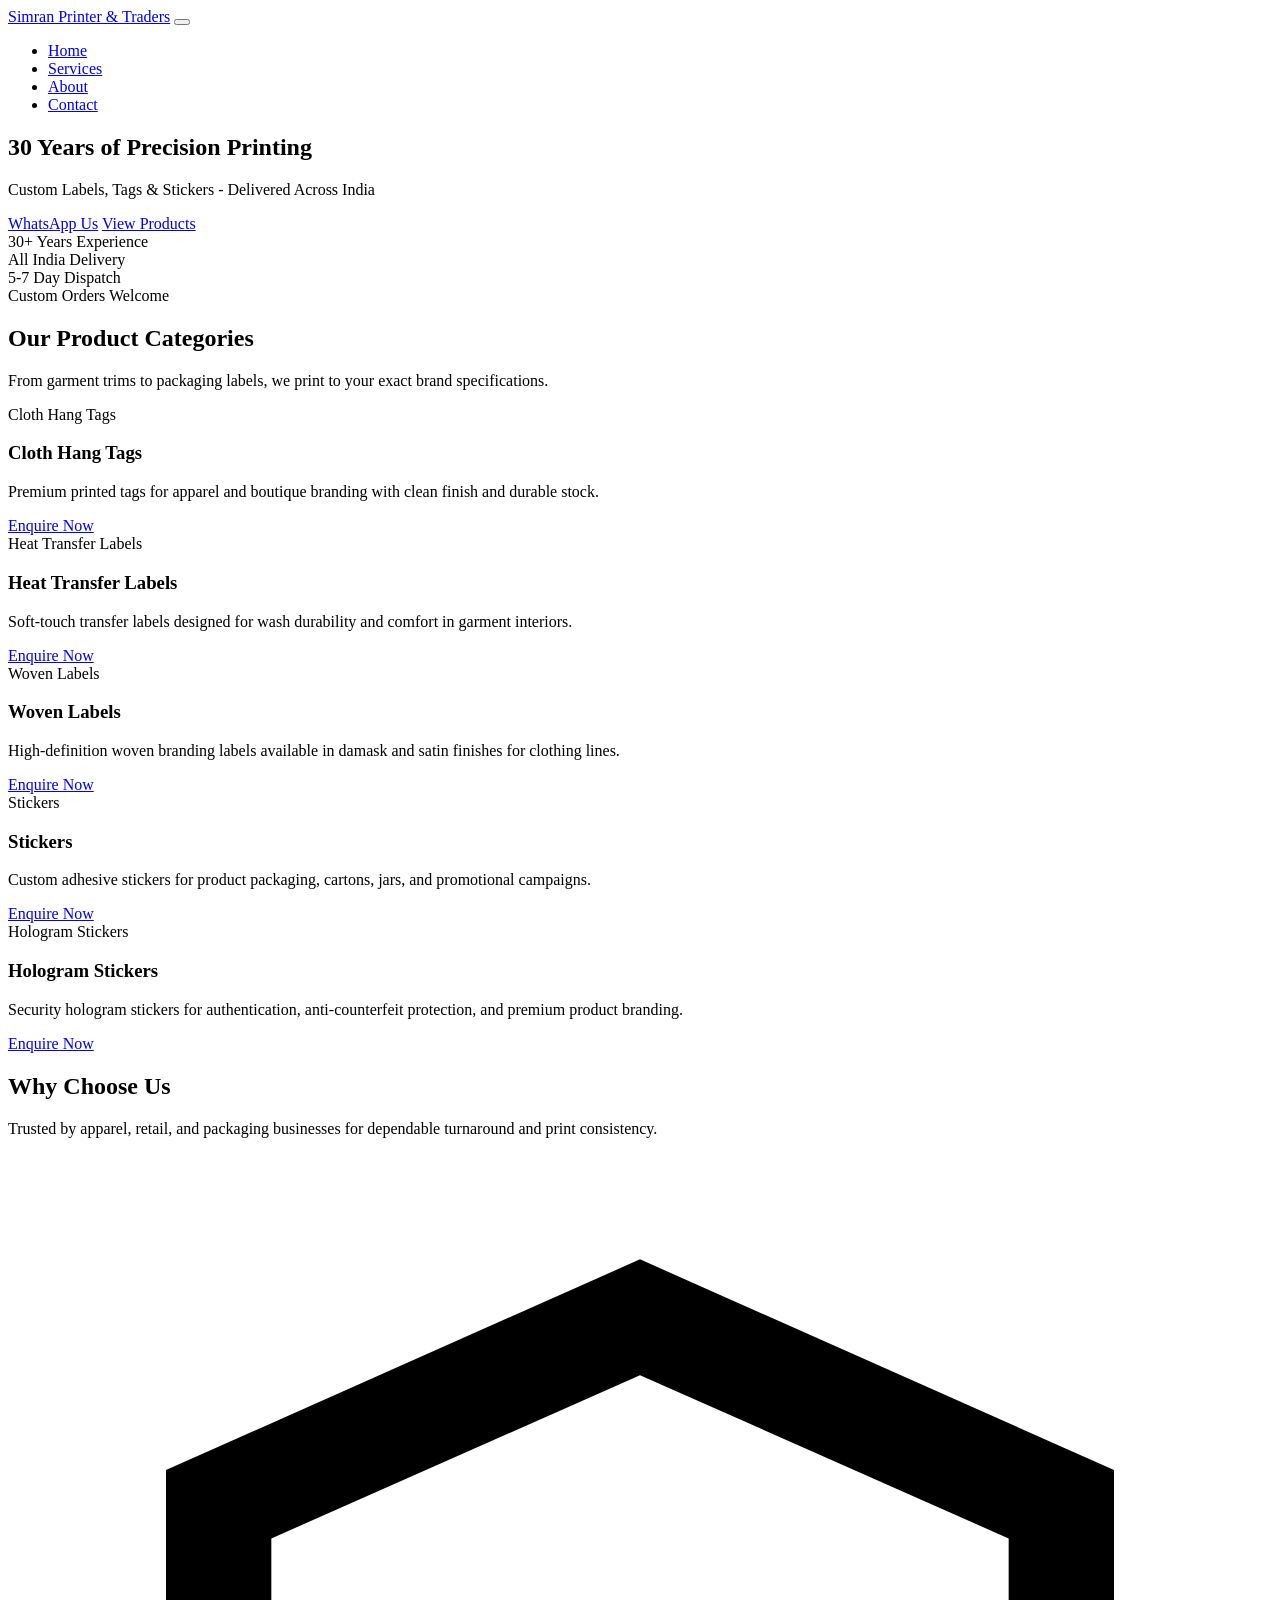
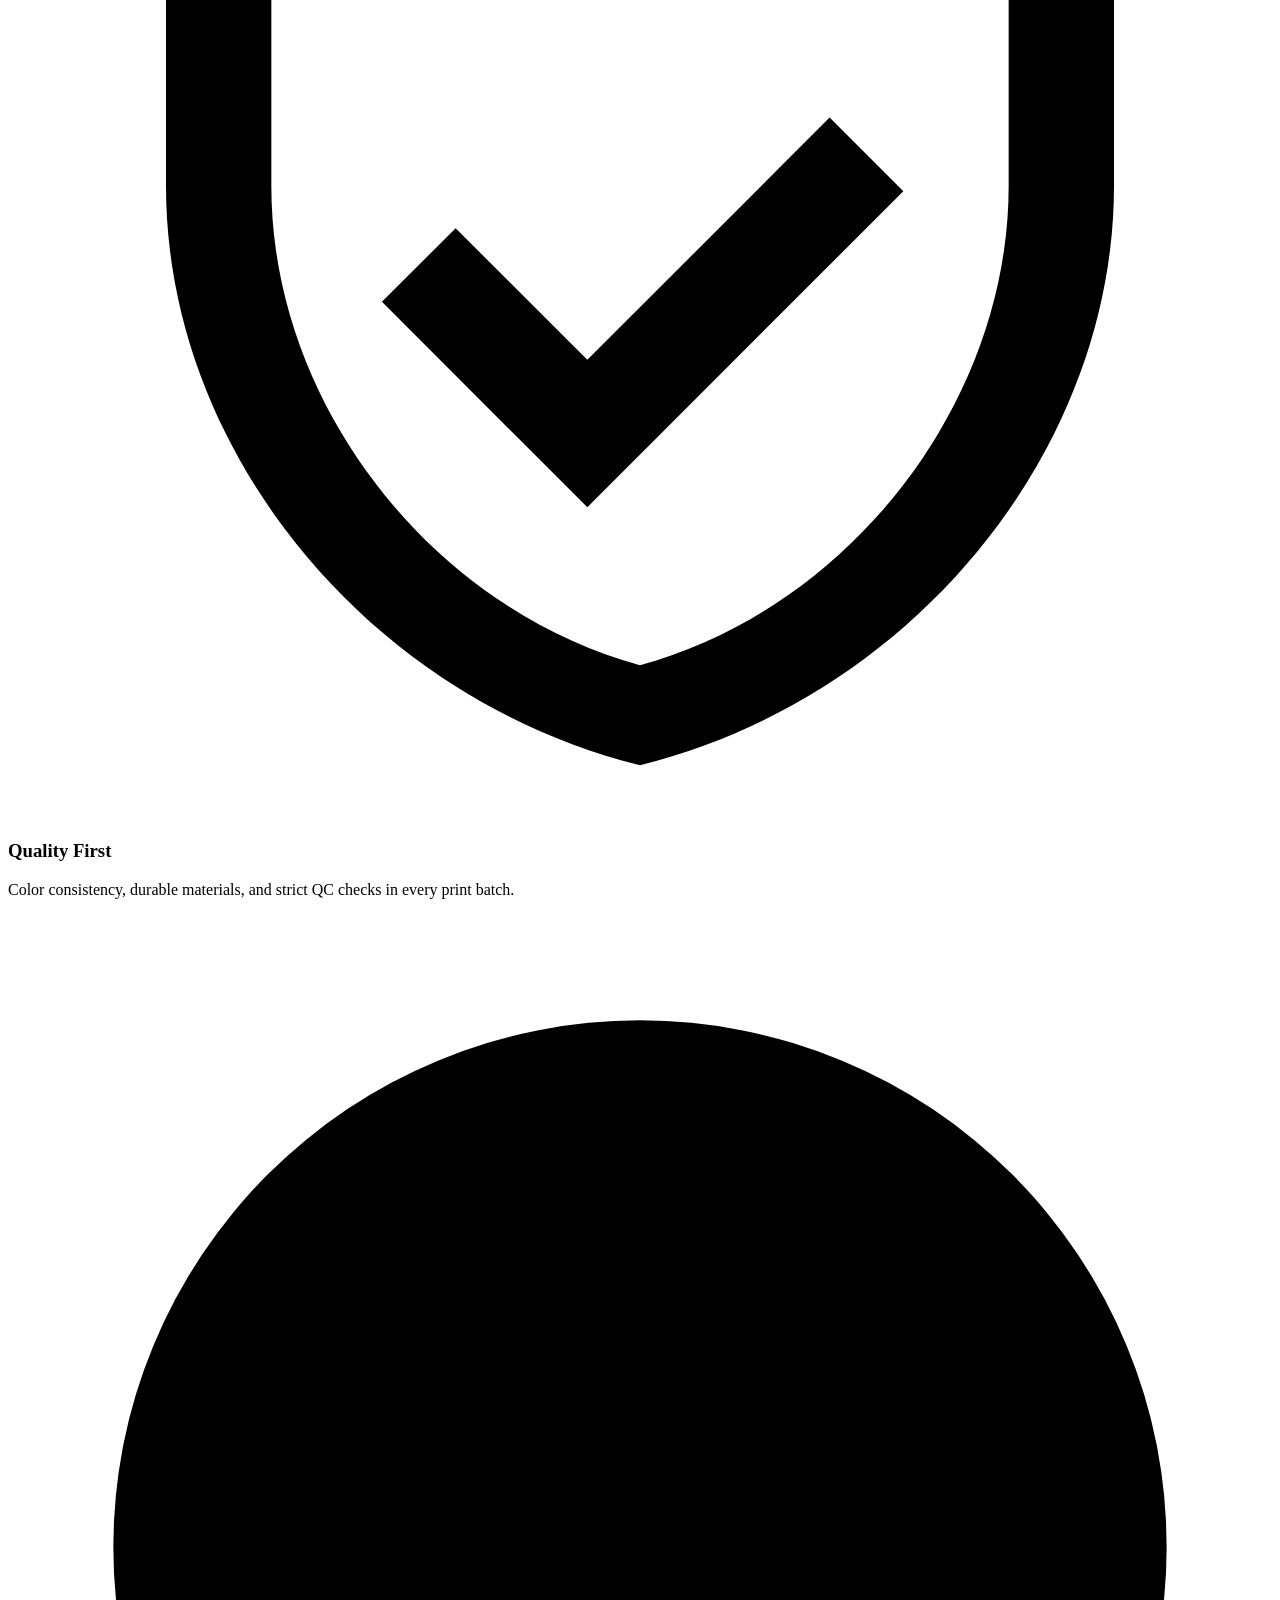
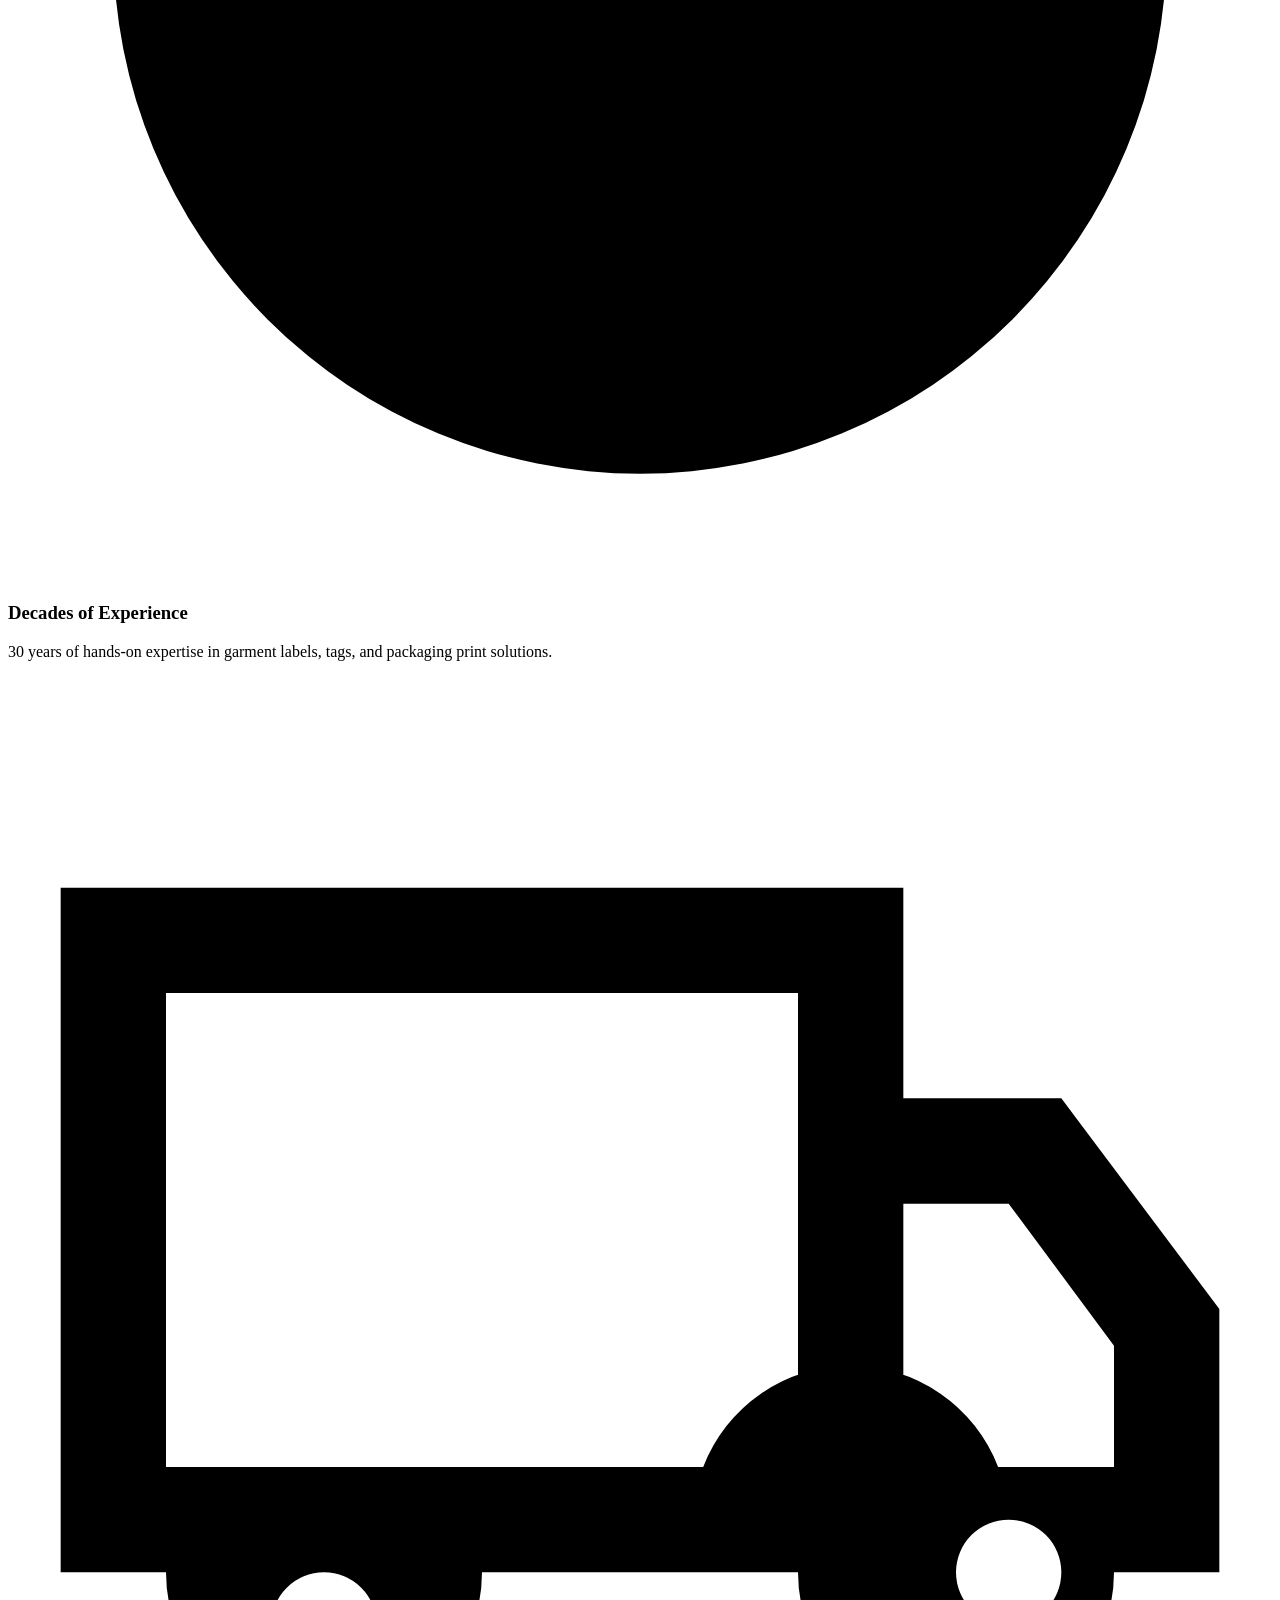
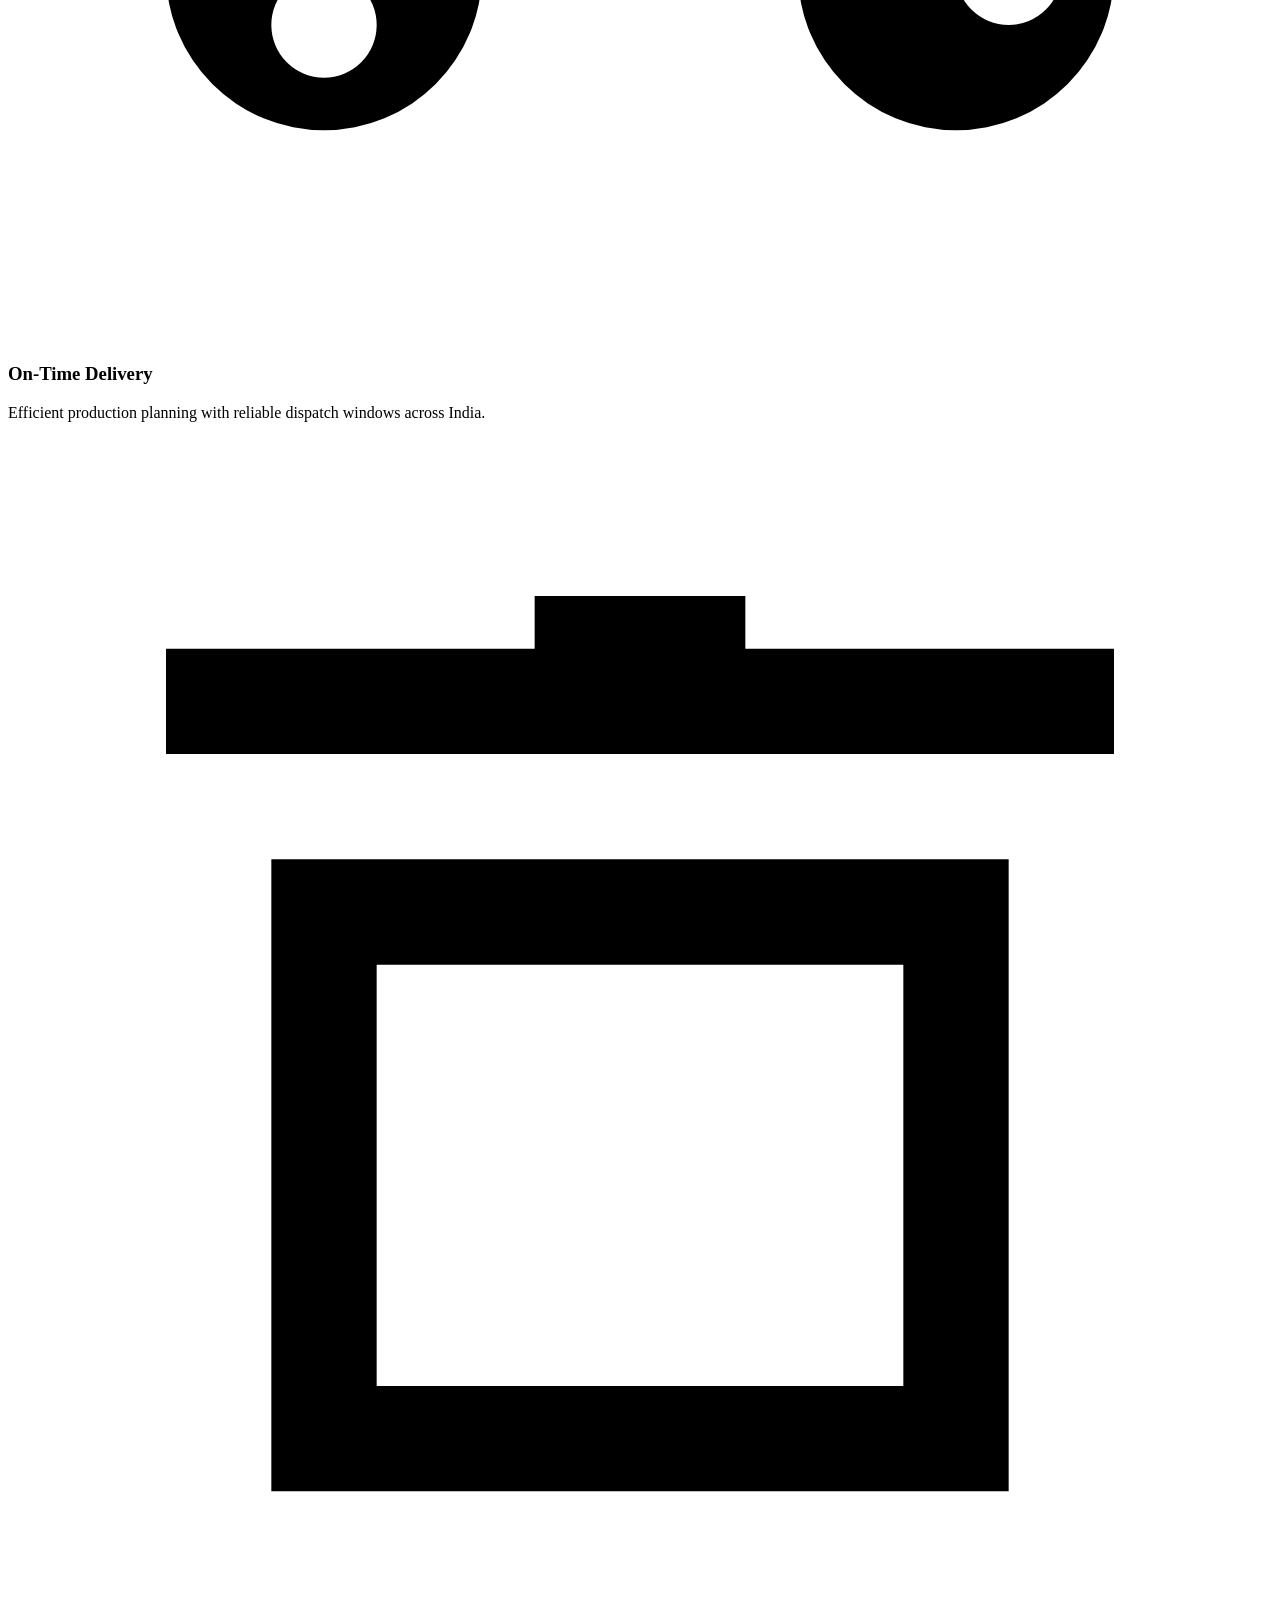
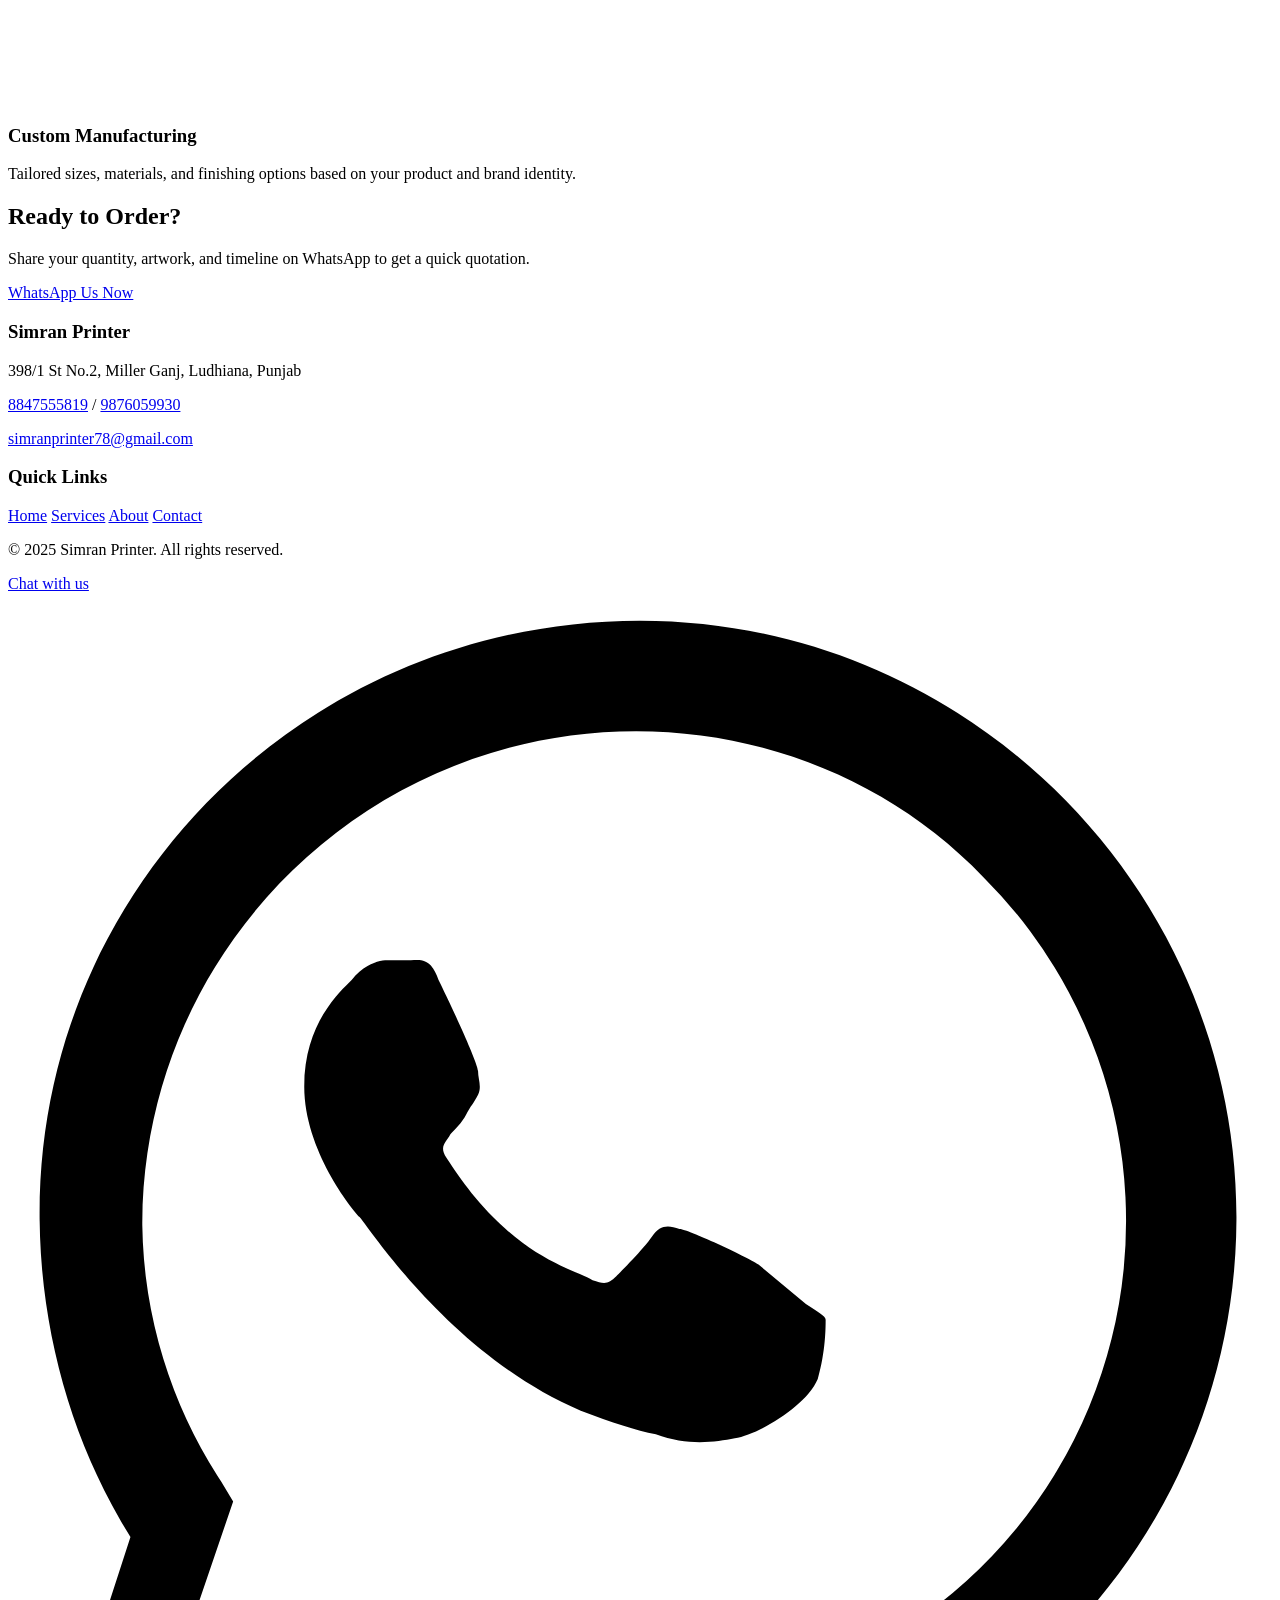
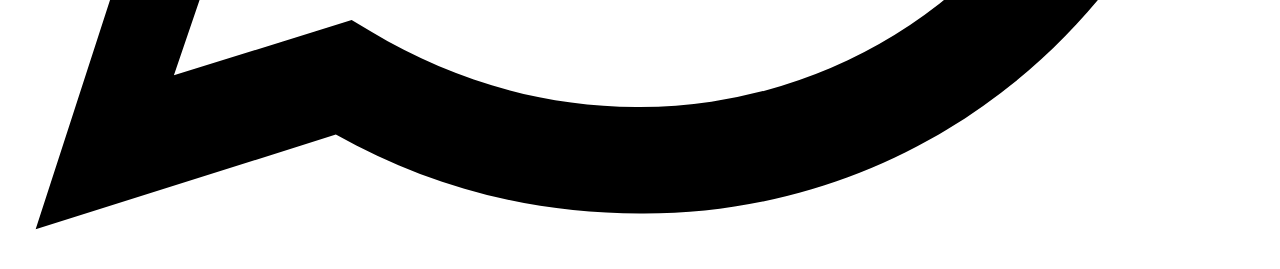
==== index.html @ 36986198 "Add files via upload" ====
﻿<!doctype html><html lang="en"><head><meta charset="UTF-8"><meta name="viewport" content="width=device-width,initial-scale=1"><title>Simran Printer | Labels, Tags & Stickers</title><meta name="description" content="Simran Printer is a 30-year-old Ludhiana-based label and tag printing company delivering custom labels, woven tags, stickers, and more across India."><meta name="robots" content="index, follow"><meta name="theme-color" content="#2563EB"><meta property="og:type" content="website"><meta property="og:title" content="Simran Printer | Labels, Tags & Stickers"><meta property="og:description" content="30 years of precision label and tag printing from Ludhiana, serving businesses across India."><meta property="og:url" content="https://simranprinter.in/"><meta property="og:image" content="https://simranprinter.in/images/og-image.jpg"><link rel="preconnect" href="https://fonts.googleapis.com"><link rel="preconnect" href="https://fonts.gstatic.com" crossorigin><link href="https://fonts.googleapis.com/css2?family=Inter:wght@400;500;600;700&display=swap" rel="stylesheet"><link rel="icon" type="image/svg+xml" href="data:image/svg+xml,%3Csvg xmlns='http://www.w3.org/2000/svg' viewBox='0 0 100 100'%3E%3Ctext y='.9em' font-size='90'%3E%F0%9F%96%A8%3C/text%3E%3C/svg%3E"><link rel="stylesheet" href="css/style.min.css"></head><body><header class="top-nav" aria-label="Main navigation"><div class="container nav-wrap"><a class="logo" href="index.html" aria-label="Simran Printer &amp; Traders home">Simran Printer &amp; Traders</a> <button type="button" class="menu-toggle" aria-label="Toggle menu" aria-expanded="false"><span></span> <span></span> <span></span></button><nav><ul class="nav-links" aria-label="Primary menu"><li><a class="item active" href="index.html"><span class="linktext" data-text="Main page">Home</span></a></li><li><a class="item" href="services.html"><span class="linktext" data-text="What we do">Services</span></a></li><li><a class="item" href="about.html"><span class="linktext" data-text="Our story">About</span></a></li><li><a class="item" href="contact.html"><span class="linktext" data-text="Get in touch">Contact</span></a></li></ul></nav></div></header><main><section class="hero"><div class="container"><h1>30 Years of Precision Printing</h1><p>Custom Labels, Tags &amp; Stickers - Delivered Across India</p><div class="hero-actions"><a class="btn btn-accent" href="https://wa.me/918847555819" target="_blank" rel="noopener noreferrer">WhatsApp Us</a> <a class="btn btn-outline" href="https://wa.me/918847555819" target="_blank" rel="noopener noreferrer">View Products</a></div></div></section><section class="section bg-light"><div class="container trust-bar" aria-label="Business highlights"><article class="trust-item">30+ Years Experience</article><article class="trust-item">All India Delivery</article><article class="trust-item">5-7 Day Dispatch</article><article class="trust-item">Custom Orders Welcome</article></div></section><section class="section bg-white" id="products"><div class="container"><div class="section-title"><h2>Our Product Categories</h2><p>From garment trims to packaging labels, we print to your exact brand specifications.</p></div><div class="grid product-grid"><article class="card"><div class="media-placeholder" role="img" aria-label="Cloth Hang Tags">Cloth Hang Tags</div><div class="card-body"><h3>Cloth Hang Tags</h3><p>Premium printed tags for apparel and boutique branding with clean finish and durable stock.</p><a class="btn btn-light" href="https://wa.me/918847555819" target="_blank" rel="noopener noreferrer">Enquire Now</a></div></article><article class="card"><div class="media-placeholder" role="img" aria-label="Heat Transfer Labels">Heat Transfer Labels</div><div class="card-body"><h3>Heat Transfer Labels</h3><p>Soft-touch transfer labels designed for wash durability and comfort in garment interiors.</p><a class="btn btn-light" href="https://wa.me/918847555819" target="_blank" rel="noopener noreferrer">Enquire Now</a></div></article><article class="card"><div class="media-placeholder" role="img" aria-label="Woven Labels">Woven Labels</div><div class="card-body"><h3>Woven Labels</h3><p>High-definition woven branding labels available in damask and satin finishes for clothing lines.</p><a class="btn btn-light" href="https://wa.me/918847555819" target="_blank" rel="noopener noreferrer">Enquire Now</a></div></article><article class="card"><div class="media-placeholder" role="img" aria-label="Stickers">Stickers</div><div class="card-body"><h3>Stickers</h3><p>Custom adhesive stickers for product packaging, cartons, jars, and promotional campaigns.</p><a class="btn btn-light" href="https://wa.me/918847555819" target="_blank" rel="noopener noreferrer">Enquire Now</a></div></article><article class="card"><div class="media-placeholder" role="img" aria-label="Hologram Stickers">Hologram Stickers</div><div class="card-body"><h3>Hologram Stickers</h3><p>Security hologram stickers for authentication, anti-counterfeit protection, and premium product branding.</p><a class="btn btn-light" href="https://wa.me/918847555819" target="_blank" rel="noopener noreferrer">Enquire Now</a></div></article></div></div></section><section class="section bg-light"><div class="container"><div class="section-title"><h2>Why Choose Us</h2><p>Trusted by apparel, retail, and packaging businesses for dependable turnaround and print consistency.</p></div><div class="grid why-grid"><article class="card"><div class="card-body"><div class="icon-box" aria-hidden="true"><svg viewBox="0 0 24 24"><path d="M12 2 3 6v6c0 5 3.8 9.7 9 11 5.2-1.3 9-6 9-11V6l-9-4Zm0 2.2 7 3.1v4.7c0 4.1-3 8-7 9.1-4-1.1-7-5-7-9.1V7.3l7-3.1Zm-1 11.1-2.5-2.5-1.4 1.4L11 18.1l6-6-1.4-1.4-4.6 4.6Z"/></svg></div><h3>Quality First</h3><p>Color consistency, durable materials, and strict QC checks in every print batch.</p></div></article><article class="card"><div class="card-body"><div class="icon-box" aria-hidden="true"><svg viewBox="0 0 24 24"><path d="M12 2a10 10 0 1 0 10 10A10 10 0 0 0 12 2Zm1 5h-2v6l5 3 1-1.7-4-2.3Z"/></svg></div><h3>Decades of Experience</h3><p>30 years of hands-on expertise in garment labels, tags, and packaging print solutions.</p></div></article><article class="card"><div class="card-body"><div class="icon-box" aria-hidden="true"><svg viewBox="0 0 24 24"><path d="M20 8h-3V4H1v13h2a3 3 0 0 0 6 0h6a3 3 0 0 0 6 0h2v-5l-3-4ZM7 18a1 1 0 1 1-2 0 1 1 0 0 1 2 0Zm8-3H3V6h12Zm4 3a1 1 0 1 1 0-2 1 1 0 0 1 0 2Zm2-3h-2.2a3 3 0 0 0-5.6 0H17v-5h2l2 2.7Z"/></svg></div><h3>On-Time Delivery</h3><p>Efficient production planning with reliable dispatch windows across India.</p></div></article><article class="card"><div class="card-body"><div class="icon-box" aria-hidden="true"><svg viewBox="0 0 24 24"><path d="M3 4h18v2H3V4Zm2 4h14v12H5V8Zm2 2v8h10v-8H7Zm3-7h4v2h-4V3Z"/></svg></div><h3>Custom Manufacturing</h3><p>Tailored sizes, materials, and finishing options based on your product and brand identity.</p></div></article></div></div></section><section class="section bg-white"><div class="container"><div class="cta-banner"><div><h2>Ready to Order?</h2><p>Share your quantity, artwork, and timeline on WhatsApp to get a quick quotation.</p></div><a class="btn btn-accent" href="https://wa.me/918847555819" target="_blank" rel="noopener noreferrer">WhatsApp Us Now</a></div></div></section></main><footer class="site-footer"><div class="container"><div class="footer-grid"><div><h3>Simran Printer</h3><p>398/1 St No.2, Miller Ganj, Ludhiana, Punjab</p><p><a href="tel:+918847555819">8847555819</a> / <a href="tel:+919876059930">9876059930</a></p><p><a href="mailto:simranprinter78@gmail.com">simranprinter78@gmail.com</a></p></div><div class="footer-links"><h3>Quick Links</h3><a href="index.html">Home</a> <a href="services.html">Services</a> <a href="about.html">About</a> <a href="contact.html">Contact</a></div></div><p class="footer-bottom">© 2025 Simran Printer. All rights reserved.</p></div></footer><a class="whatsapp-float" href="https://wa.me/918847555819" target="_blank" rel="noopener noreferrer" aria-label="Chat on WhatsApp"><span class="wa-tooltip" role="tooltip">Chat with us</span> <svg viewBox="0 0 32 32" aria-hidden="true"><path d="M19 17c-.3-.2-1.8-.9-2-.9-.3-.1-.5-.1-.7.2-.2.3-.8.9-.9 1-.2.2-.3.2-.6.1-.3-.2-1.2-.4-2.2-1.3-.8-.7-1.3-1.5-1.5-1.8-.2-.3 0-.4.1-.6.1-.1.3-.3.4-.5.1-.2.2-.3.3-.5.1-.2 0-.4 0-.6 0-.2-.7-1.7-1-2.3-.2-.6-.5-.5-.7-.5h-.6c-.2 0-.6.1-.9.5-.3.3-1.2 1.1-1.2 2.7s1.2 3.1 1.4 3.3c.2.2 2.3 3.5 5.6 4.9.8.3 1.4.5 1.9.6.8.3 1.5.2 2 .1.6-.1 1.8-.8 2.1-1.5.2-.7.2-1.3.2-1.5 0-.1-.2-.2-.5-.4Z"/><path d="M16 .7C7.6.7.8 7.4.8 15.7c0 2.9.8 5.8 2.3 8.2L.7 31.3l7.6-2.4c2.3 1.3 4.9 2 7.7 2h.1c8.3 0 15-6.8 15-15.1C31.1 7.5 24.3.7 16 .7Zm0 27.5h-.1c-2.4 0-4.7-.7-6.7-1.9l-.5-.3-4.5 1.4 1.5-4.4-.3-.5a12.1 12.1 0 0 1-2-6.5c0-6.9 5.6-12.5 12.5-12.5 3.3 0 6.5 1.3 8.8 3.7a12.3 12.3 0 0 1-8.7 21Z"/></svg></a><script src="js/main.min.js" defer></script></body></html>
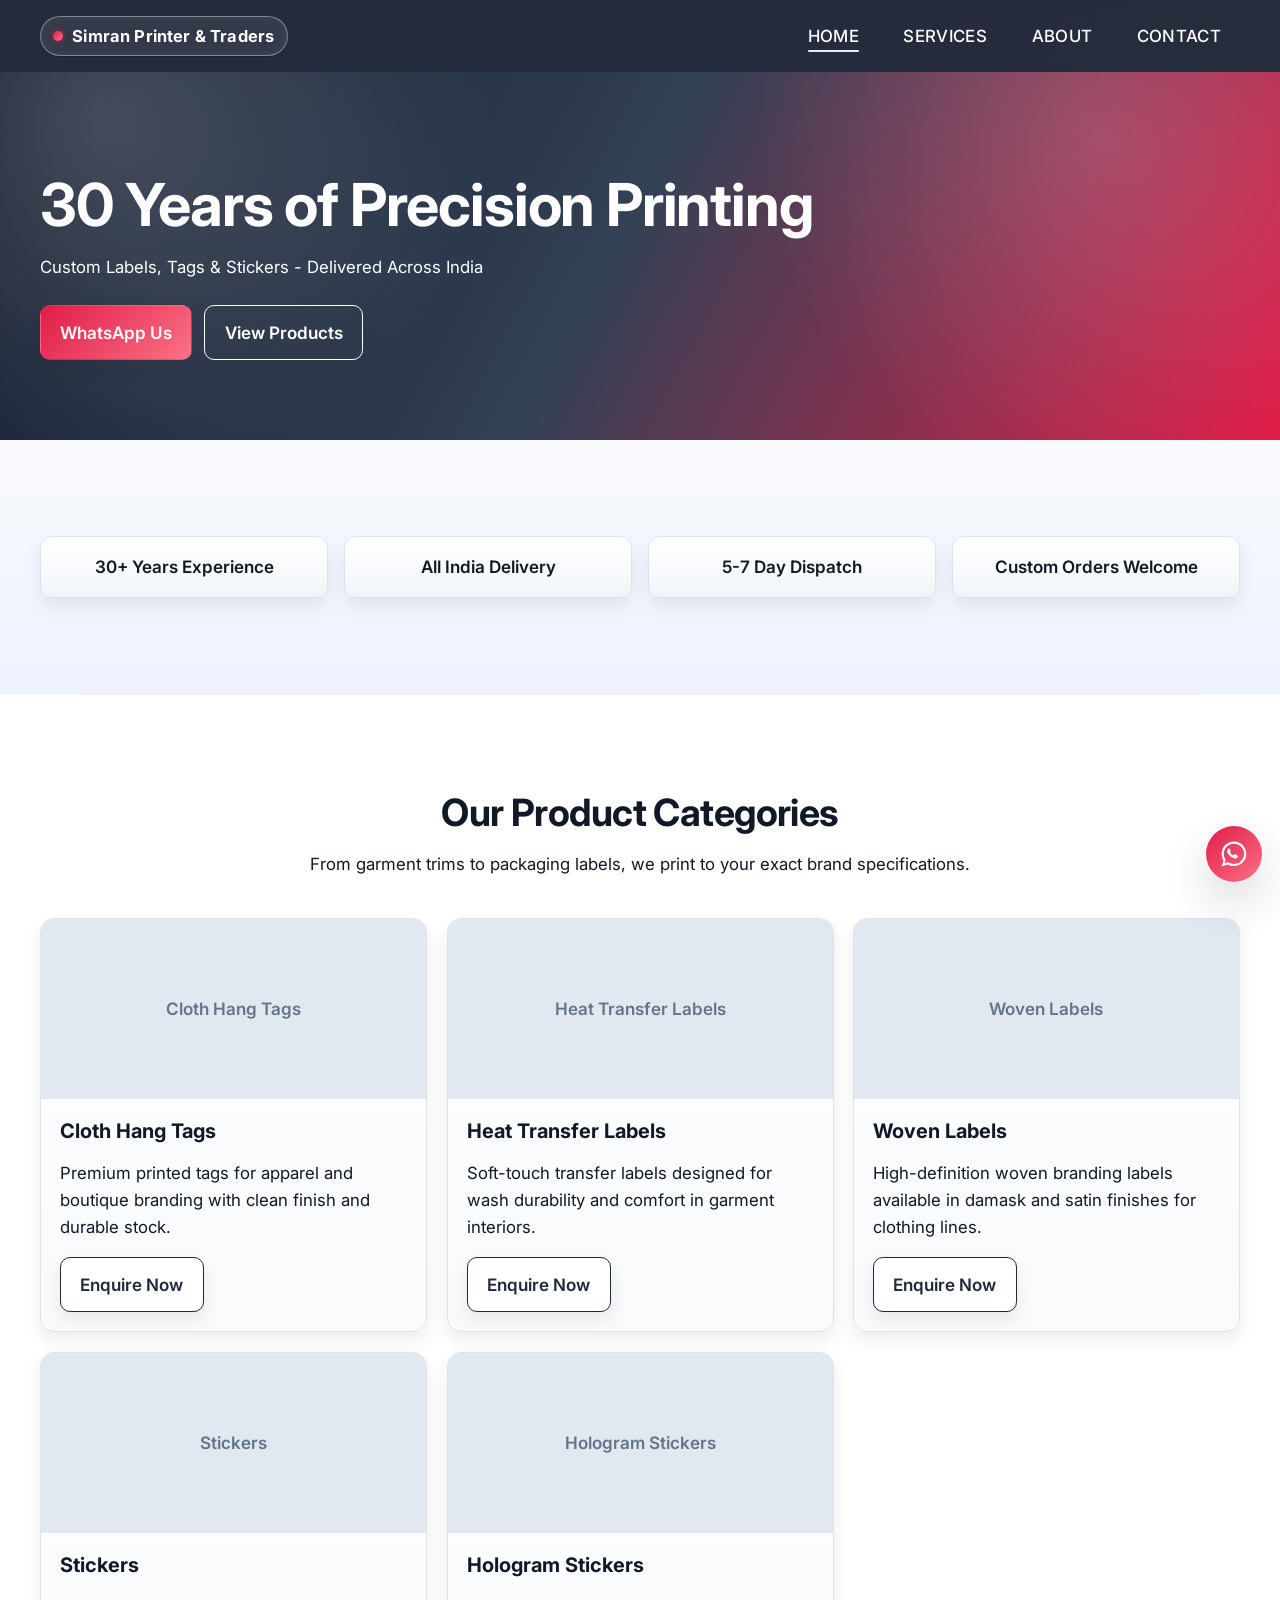
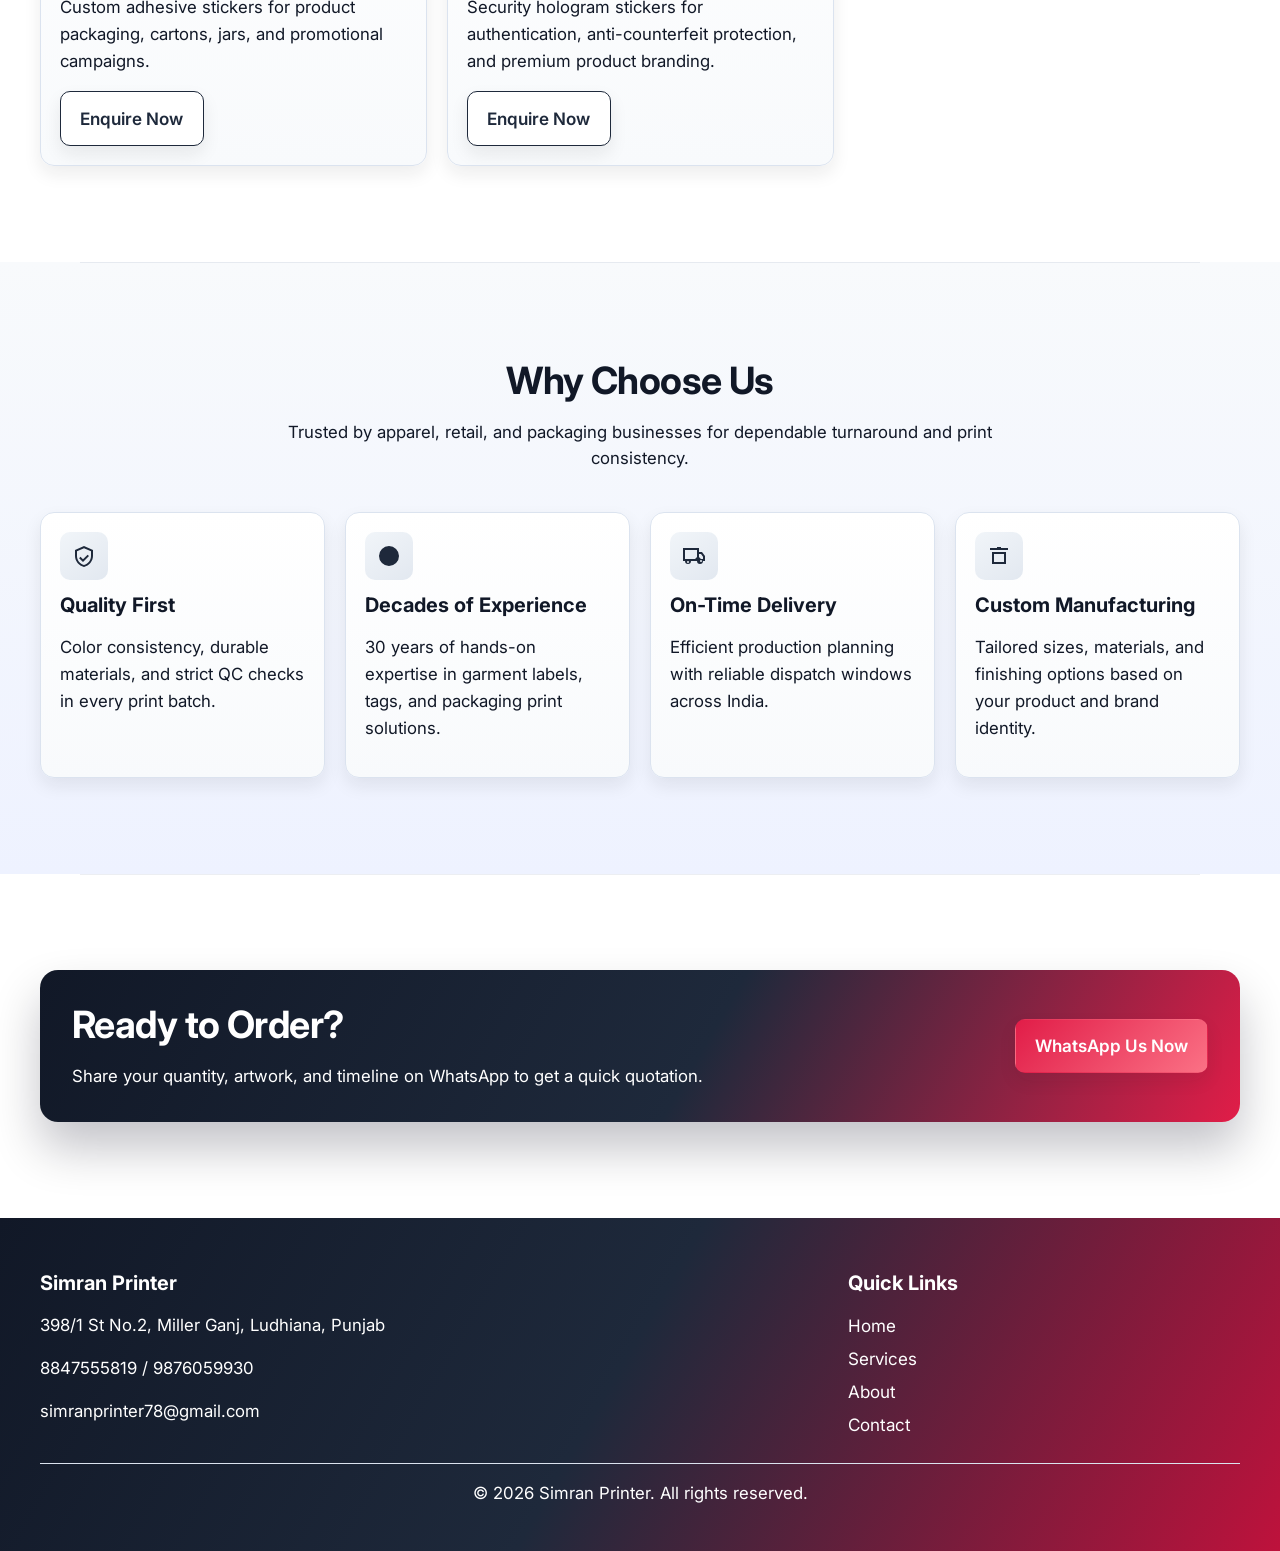
==== commit ba19780e: "Update index.html" ====
--- a/index.html
+++ b/index.html
@@ -1,3 +1,3 @@
-﻿<!doctype html><html lang="en"><head><meta charset="UTF-8"><meta name="viewport" content="width=device-width,initial-scale=1"><title>Simran Printer | Labels, Tags & Stickers</title><meta name="description" content="Simran Printer is a 30-year-old Ludhiana-based label and tag printing company delivering custom labels, woven tags, stickers, and more across India."><meta name="robots" content="index, follow"><meta name="theme-color" content="#2563EB"><meta property="og:type" content="website"><meta property="og:title" content="Simran Printer | Labels, Tags & Stickers"><meta property="og:description" content="30 years of precision label and tag printing from Ludhiana, serving businesses across India."><meta property="og:url" content="https://simranprinter.in/"><meta property="og:image" content="https://simranprinter.in/images/og-image.jpg"><link rel="preconnect" href="https://fonts.googleapis.com"><link rel="preconnect" href="https://fonts.gstatic.com" crossorigin><link href="https://fonts.googleapis.com/css2?family=Inter:wght@400;500;600;700&display=swap" rel="stylesheet"><link rel="icon" type="image/svg+xml" href="data:image/svg+xml,%3Csvg xmlns='http://www.w3.org/2000/svg' viewBox='0 0 100 100'%3E%3Ctext y='.9em' font-size='90'%3E%F0%9F%96%A8%3C/text%3E%3C/svg%3E"><link rel="stylesheet" href="css/style.min.css"></head><body><header class="top-nav" aria-label="Main navigation"><div class="container nav-wrap"><a class="logo" href="index.html" aria-label="Simran Printer &amp; Traders home">Simran Printer &amp; Traders</a> <button type="button" class="menu-toggle" aria-label="Toggle menu" aria-expanded="false"><span></span> <span></span> <span></span></button><nav><ul class="nav-links" aria-label="Primary menu"><li><a class="item active" href="index.html"><span class="linktext" data-text="Main page">Home</span></a></li><li><a class="item" href="services.html"><span class="linktext" data-text="What we do">Services</span></a></li><li><a class="item" href="about.html"><span class="linktext" data-text="Our story">About</span></a></li><li><a class="item" href="contact.html"><span class="linktext" data-text="Get in touch">Contact</span></a></li></ul></nav></div></header><main><section class="hero"><div class="container"><h1>30 Years of Precision Printing</h1><p>Custom Labels, Tags &amp; Stickers - Delivered Across India</p><div class="hero-actions"><a class="btn btn-accent" href="https://wa.me/918847555819" target="_blank" rel="noopener noreferrer">WhatsApp Us</a> <a class="btn btn-outline" href="https://wa.me/918847555819" target="_blank" rel="noopener noreferrer">View Products</a></div></div></section><section class="section bg-light"><div class="container trust-bar" aria-label="Business highlights"><article class="trust-item">30+ Years Experience</article><article class="trust-item">All India Delivery</article><article class="trust-item">5-7 Day Dispatch</article><article class="trust-item">Custom Orders Welcome</article></div></section><section class="section bg-white" id="products"><div class="container"><div class="section-title"><h2>Our Product Categories</h2><p>From garment trims to packaging labels, we print to your exact brand specifications.</p></div><div class="grid product-grid"><article class="card"><div class="media-placeholder" role="img" aria-label="Cloth Hang Tags">Cloth Hang Tags</div><div class="card-body"><h3>Cloth Hang Tags</h3><p>Premium printed tags for apparel and boutique branding with clean finish and durable stock.</p><a class="btn btn-light" href="https://wa.me/918847555819" target="_blank" rel="noopener noreferrer">Enquire Now</a></div></article><article class="card"><div class="media-placeholder" role="img" aria-label="Heat Transfer Labels">Heat Transfer Labels</div><div class="card-body"><h3>Heat Transfer Labels</h3><p>Soft-touch transfer labels designed for wash durability and comfort in garment interiors.</p><a class="btn btn-light" href="https://wa.me/918847555819" target="_blank" rel="noopener noreferrer">Enquire Now</a></div></article><article class="card"><div class="media-placeholder" role="img" aria-label="Woven Labels">Woven Labels</div><div class="card-body"><h3>Woven Labels</h3><p>High-definition woven branding labels available in damask and satin finishes for clothing lines.</p><a class="btn btn-light" href="https://wa.me/918847555819" target="_blank" rel="noopener noreferrer">Enquire Now</a></div></article><article class="card"><div class="media-placeholder" role="img" aria-label="Stickers">Stickers</div><div class="card-body"><h3>Stickers</h3><p>Custom adhesive stickers for product packaging, cartons, jars, and promotional campaigns.</p><a class="btn btn-light" href="https://wa.me/918847555819" target="_blank" rel="noopener noreferrer">Enquire Now</a></div></article><article class="card"><div class="media-placeholder" role="img" aria-label="Hologram Stickers">Hologram Stickers</div><div class="card-body"><h3>Hologram Stickers</h3><p>Security hologram stickers for authentication, anti-counterfeit protection, and premium product branding.</p><a class="btn btn-light" href="https://wa.me/918847555819" target="_blank" rel="noopener noreferrer">Enquire Now</a></div></article></div></div></section><section class="section bg-light"><div class="container"><div class="section-title"><h2>Why Choose Us</h2><p>Trusted by apparel, retail, and packaging businesses for dependable turnaround and print consistency.</p></div><div class="grid why-grid"><article class="card"><div class="card-body"><div class="icon-box" aria-hidden="true"><svg viewBox="0 0 24 24"><path d="M12 2 3 6v6c0 5 3.8 9.7 9 11 5.2-1.3 9-6 9-11V6l-9-4Zm0 2.2 7 3.1v4.7c0 4.1-3 8-7 9.1-4-1.1-7-5-7-9.1V7.3l7-3.1Zm-1 11.1-2.5-2.5-1.4 1.4L11 18.1l6-6-1.4-1.4-4.6 4.6Z"/></svg></div><h3>Quality First</h3><p>Color consistency, durable materials, and strict QC checks in every print batch.</p></div></article><article class="card"><div class="card-body"><div class="icon-box" aria-hidden="true"><svg viewBox="0 0 24 24"><path d="M12 2a10 10 0 1 0 10 10A10 10 0 0 0 12 2Zm1 5h-2v6l5 3 1-1.7-4-2.3Z"/></svg></div><h3>Decades of Experience</h3><p>30 years of hands-on expertise in garment labels, tags, and packaging print solutions.</p></div></article><article class="card"><div class="card-body"><div class="icon-box" aria-hidden="true"><svg viewBox="0 0 24 24"><path d="M20 8h-3V4H1v13h2a3 3 0 0 0 6 0h6a3 3 0 0 0 6 0h2v-5l-3-4ZM7 18a1 1 0 1 1-2 0 1 1 0 0 1 2 0Zm8-3H3V6h12Zm4 3a1 1 0 1 1 0-2 1 1 0 0 1 0 2Zm2-3h-2.2a3 3 0 0 0-5.6 0H17v-5h2l2 2.7Z"/></svg></div><h3>On-Time Delivery</h3><p>Efficient production planning with reliable dispatch windows across India.</p></div></article><article class="card"><div class="card-body"><div class="icon-box" aria-hidden="true"><svg viewBox="0 0 24 24"><path d="M3 4h18v2H3V4Zm2 4h14v12H5V8Zm2 2v8h10v-8H7Zm3-7h4v2h-4V3Z"/></svg></div><h3>Custom Manufacturing</h3><p>Tailored sizes, materials, and finishing options based on your product and brand identity.</p></div></article></div></div></section><section class="section bg-white"><div class="container"><div class="cta-banner"><div><h2>Ready to Order?</h2><p>Share your quantity, artwork, and timeline on WhatsApp to get a quick quotation.</p></div><a class="btn btn-accent" href="https://wa.me/918847555819" target="_blank" rel="noopener noreferrer">WhatsApp Us Now</a></div></div></section></main><footer class="site-footer"><div class="container"><div class="footer-grid"><div><h3>Simran Printer</h3><p>398/1 St No.2, Miller Ganj, Ludhiana, Punjab</p><p><a href="tel:+918847555819">8847555819</a> / <a href="tel:+919876059930">9876059930</a></p><p><a href="mailto:simranprinter78@gmail.com">simranprinter78@gmail.com</a></p></div><div class="footer-links"><h3>Quick Links</h3><a href="index.html">Home</a> <a href="services.html">Services</a> <a href="about.html">About</a> <a href="contact.html">Contact</a></div></div><p class="footer-bottom">© 2025 Simran Printer. All rights reserved.</p></div></footer><a class="whatsapp-float" href="https://wa.me/918847555819" target="_blank" rel="noopener noreferrer" aria-label="Chat on WhatsApp"><span class="wa-tooltip" role="tooltip">Chat with us</span> <svg viewBox="0 0 32 32" aria-hidden="true"><path d="M19 17c-.3-.2-1.8-.9-2-.9-.3-.1-.5-.1-.7.2-.2.3-.8.9-.9 1-.2.2-.3.2-.6.1-.3-.2-1.2-.4-2.2-1.3-.8-.7-1.3-1.5-1.5-1.8-.2-.3 0-.4.1-.6.1-.1.3-.3.4-.5.1-.2.2-.3.3-.5.1-.2 0-.4 0-.6 0-.2-.7-1.7-1-2.3-.2-.6-.5-.5-.7-.5h-.6c-.2 0-.6.1-.9.5-.3.3-1.2 1.1-1.2 2.7s1.2 3.1 1.4 3.3c.2.2 2.3 3.5 5.6 4.9.8.3 1.4.5 1.9.6.8.3 1.5.2 2 .1.6-.1 1.8-.8 2.1-1.5.2-.7.2-1.3.2-1.5 0-.1-.2-.2-.5-.4Z"/><path d="M16 .7C7.6.7.8 7.4.8 15.7c0 2.9.8 5.8 2.3 8.2L.7 31.3l7.6-2.4c2.3 1.3 4.9 2 7.7 2h.1c8.3 0 15-6.8 15-15.1C31.1 7.5 24.3.7 16 .7Zm0 27.5h-.1c-2.4 0-4.7-.7-6.7-1.9l-.5-.3-4.5 1.4 1.5-4.4-.3-.5a12.1 12.1 0 0 1-2-6.5c0-6.9 5.6-12.5 12.5-12.5 3.3 0 6.5 1.3 8.8 3.7a12.3 12.3 0 0 1-8.7 21Z"/></svg></a><script src="js/main.min.js" defer></script></body></html>
+﻿<!doctype html><html lang="en"><head><meta charset="UTF-8"><meta name="viewport" content="width=device-width,initial-scale=1"><title>Simran Printer | Labels, Tags & Stickers</title><meta name="description" content="Simran Printer is a 30-year-old Ludhiana-based label and tag printing company delivering custom labels, woven tags, stickers, and more across India."><meta name="robots" content="index, follow"><meta name="theme-color" content="#2563EB"><meta property="og:type" content="website"><meta property="og:title" content="Simran Printer | Labels, Tags & Stickers"><meta property="og:description" content="30 years of precision label and tag printing from Ludhiana, serving businesses across India."><meta property="og:url" content="https://simranprinter.in/"><meta property="og:image" content="https://simranprinter.in/images/og-image.jpg"><link rel="preconnect" href="https://fonts.googleapis.com"><link rel="preconnect" href="https://fonts.gstatic.com" crossorigin><link href="https://fonts.googleapis.com/css2?family=Inter:wght@400;500;600;700&display=swap" rel="stylesheet"><link rel="icon" type="image/svg+xml" href="data:image/svg+xml,%3Csvg xmlns='http://www.w3.org/2000/svg' viewBox='0 0 100 100'%3E%3Ctext y='.9em' font-size='90'%3E%F0%9F%96%A8%3C/text%3E%3C/svg%3E"><link rel="stylesheet" href="css/style.min.css"></head><body><header class="top-nav" aria-label="Main navigation"><div class="container nav-wrap"><a class="logo" href="index.html" aria-label="Simran Printer &amp; Traders home">Simran Printer &amp; Traders</a> <button type="button" class="menu-toggle" aria-label="Toggle menu" aria-expanded="false"><span></span> <span></span> <span></span></button><nav><ul class="nav-links" aria-label="Primary menu"><li><a class="item active" href="index.html"><span class="linktext" data-text="Main page">Home</span></a></li><li><a class="item" href="services.html"><span class="linktext" data-text="What we do">Services</span></a></li><li><a class="item" href="about.html"><span class="linktext" data-text="Our story">About</span></a></li><li><a class="item" href="contact.html"><span class="linktext" data-text="Get in touch">Contact</span></a></li></ul></nav></div></header><main><section class="hero"><div class="container"><h1>30 Years of Precision Printing</h1><p>Custom Labels, Tags &amp; Stickers - Delivered Across India</p><div class="hero-actions"><a class="btn btn-accent" href="https://wa.me/918847555819" target="_blank" rel="noopener noreferrer">WhatsApp Us</a> <a class="btn btn-outline" href="https://wa.me/918847555819" target="_blank" rel="noopener noreferrer">View Products</a></div></div></section><section class="section bg-light"><div class="container trust-bar" aria-label="Business highlights"><article class="trust-item">30+ Years Experience</article><article class="trust-item">All India Delivery</article><article class="trust-item">5-7 Day Dispatch</article><article class="trust-item">Custom Orders Welcome</article></div></section><section class="section bg-white" id="products"><div class="container"><div class="section-title"><h2>Our Product Categories</h2><p>From garment trims to packaging labels, we print to your exact brand specifications.</p></div><div class="grid product-grid"><article class="card"><div class="media-placeholder" role="img" aria-label="Cloth Hang Tags">Cloth Hang Tags</div><div class="card-body"><h3>Cloth Hang Tags</h3><p>Premium printed tags for apparel and boutique branding with clean finish and durable stock.</p><a class="btn btn-light" href="https://wa.me/918847555819" target="_blank" rel="noopener noreferrer">Enquire Now</a></div></article><article class="card"><div class="media-placeholder" role="img" aria-label="Heat Transfer Labels">Heat Transfer Labels</div><div class="card-body"><h3>Heat Transfer Labels</h3><p>Soft-touch transfer labels designed for wash durability and comfort in garment interiors.</p><a class="btn btn-light" href="https://wa.me/918847555819" target="_blank" rel="noopener noreferrer">Enquire Now</a></div></article><article class="card"><div class="media-placeholder" role="img" aria-label="Woven Labels">Woven Labels</div><div class="card-body"><h3>Woven Labels</h3><p>High-definition woven branding labels available in damask and satin finishes for clothing lines.</p><a class="btn btn-light" href="https://wa.me/918847555819" target="_blank" rel="noopener noreferrer">Enquire Now</a></div></article><article class="card"><div class="media-placeholder" role="img" aria-label="Stickers">Stickers</div><div class="card-body"><h3>Stickers</h3><p>Custom adhesive stickers for product packaging, cartons, jars, and promotional campaigns.</p><a class="btn btn-light" href="https://wa.me/918847555819" target="_blank" rel="noopener noreferrer">Enquire Now</a></div></article><article class="card"><div class="media-placeholder" role="img" aria-label="Hologram Stickers">Hologram Stickers</div><div class="card-body"><h3>Hologram Stickers</h3><p>Security hologram stickers for authentication, anti-counterfeit protection, and premium product branding.</p><a class="btn btn-light" href="https://wa.me/918847555819" target="_blank" rel="noopener noreferrer">Enquire Now</a></div></article></div></div></section><section class="section bg-light"><div class="container"><div class="section-title"><h2>Why Choose Us</h2><p>Trusted by apparel, retail, and packaging businesses for dependable turnaround and print consistency.</p></div><div class="grid why-grid"><article class="card"><div class="card-body"><div class="icon-box" aria-hidden="true"><svg viewBox="0 0 24 24"><path d="M12 2 3 6v6c0 5 3.8 9.7 9 11 5.2-1.3 9-6 9-11V6l-9-4Zm0 2.2 7 3.1v4.7c0 4.1-3 8-7 9.1-4-1.1-7-5-7-9.1V7.3l7-3.1Zm-1 11.1-2.5-2.5-1.4 1.4L11 18.1l6-6-1.4-1.4-4.6 4.6Z"/></svg></div><h3>Quality First</h3><p>Color consistency, durable materials, and strict QC checks in every print batch.</p></div></article><article class="card"><div class="card-body"><div class="icon-box" aria-hidden="true"><svg viewBox="0 0 24 24"><path d="M12 2a10 10 0 1 0 10 10A10 10 0 0 0 12 2Zm1 5h-2v6l5 3 1-1.7-4-2.3Z"/></svg></div><h3>Decades of Experience</h3><p>30 years of hands-on expertise in garment labels, tags, and packaging print solutions.</p></div></article><article class="card"><div class="card-body"><div class="icon-box" aria-hidden="true"><svg viewBox="0 0 24 24"><path d="M20 8h-3V4H1v13h2a3 3 0 0 0 6 0h6a3 3 0 0 0 6 0h2v-5l-3-4ZM7 18a1 1 0 1 1-2 0 1 1 0 0 1 2 0Zm8-3H3V6h12Zm4 3a1 1 0 1 1 0-2 1 1 0 0 1 0 2Zm2-3h-2.2a3 3 0 0 0-5.6 0H17v-5h2l2 2.7Z"/></svg></div><h3>On-Time Delivery</h3><p>Efficient production planning with reliable dispatch windows across India.</p></div></article><article class="card"><div class="card-body"><div class="icon-box" aria-hidden="true"><svg viewBox="0 0 24 24"><path d="M3 4h18v2H3V4Zm2 4h14v12H5V8Zm2 2v8h10v-8H7Zm3-7h4v2h-4V3Z"/></svg></div><h3>Custom Manufacturing</h3><p>Tailored sizes, materials, and finishing options based on your product and brand identity.</p></div></article></div></div></section><section class="section bg-white"><div class="container"><div class="cta-banner"><div><h2>Ready to Order?</h2><p>Share your quantity, artwork, and timeline on WhatsApp to get a quick quotation.</p></div><a class="btn btn-accent" href="https://wa.me/918847555819" target="_blank" rel="noopener noreferrer">WhatsApp Us Now</a></div></div></section></main><footer class="site-footer"><div class="container"><div class="footer-grid"><div><h3>Simran Printer</h3><p>398/1 St No.2, Miller Ganj, Ludhiana, Punjab</p><p><a href="tel:+918847555819">8847555819</a> / <a href="tel:+919876059930">9876059930</a></p><p><a href="mailto:simranprinter78@gmail.com">simranprinter78@gmail.com</a></p></div><div class="footer-links"><h3>Quick Links</h3><a href="index.html">Home</a> <a href="services.html">Services</a> <a href="about.html">About</a> <a href="contact.html">Contact</a></div></div><p class="footer-bottom">© 2026 Simran Printer. All rights reserved.</p></div></footer><a class="whatsapp-float" href="https://wa.me/918847555819" target="_blank" rel="noopener noreferrer" aria-label="Chat on WhatsApp"><span class="wa-tooltip" role="tooltip">Chat with us</span> <svg viewBox="0 0 32 32" aria-hidden="true"><path d="M19 17c-.3-.2-1.8-.9-2-.9-.3-.1-.5-.1-.7.2-.2.3-.8.9-.9 1-.2.2-.3.2-.6.1-.3-.2-1.2-.4-2.2-1.3-.8-.7-1.3-1.5-1.5-1.8-.2-.3 0-.4.1-.6.1-.1.3-.3.4-.5.1-.2.2-.3.3-.5.1-.2 0-.4 0-.6 0-.2-.7-1.7-1-2.3-.2-.6-.5-.5-.7-.5h-.6c-.2 0-.6.1-.9.5-.3.3-1.2 1.1-1.2 2.7s1.2 3.1 1.4 3.3c.2.2 2.3 3.5 5.6 4.9.8.3 1.4.5 1.9.6.8.3 1.5.2 2 .1.6-.1 1.8-.8 2.1-1.5.2-.7.2-1.3.2-1.5 0-.1-.2-.2-.5-.4Z"/><path d="M16 .7C7.6.7.8 7.4.8 15.7c0 2.9.8 5.8 2.3 8.2L.7 31.3l7.6-2.4c2.3 1.3 4.9 2 7.7 2h.1c8.3 0 15-6.8 15-15.1C31.1 7.5 24.3.7 16 .7Zm0 27.5h-.1c-2.4 0-4.7-.7-6.7-1.9l-.5-.3-4.5 1.4 1.5-4.4-.3-.5a12.1 12.1 0 0 1-2-6.5c0-6.9 5.6-12.5 12.5-12.5 3.3 0 6.5 1.3 8.8 3.7a12.3 12.3 0 0 1-8.7 21Z"/></svg></a><script src="js/main.min.js" defer></script></body></html>
 
 
--- a/css/style.min.css
+++ b/css/style.min.css
@@ -0,0 +1 @@
+:root{--primary:#1e293b;--primary-dark:#0f172a;--secondary:#111827;--secondary-dark:#0b1220;--accent:#e11d48;--bg:#f8fafc;--text:#111827;--color-primary:var(--primary);--color-primary-dark:var(--primary-dark);--color-secondary:var(--secondary);--color-secondary-dark:var(--secondary-dark);--color-accent:var(--accent);--color-bg:var(--bg);--color-text:var(--text);--color-text-muted:#64748b;--color-white:#ffffff;--color-border:#dbe3ef;--color-surface-soft:#f1f5f9;--color-surface-tint:#eef2ff;--shadow-sm:0 8px 18px rgba(28, 27, 22, 0.08);--shadow-md:0 20px 44px rgba(17, 24, 39, 0.16);--font-main:"Inter",sans-serif;--font-size-base:clamp(0.98rem, 0.23vw + 0.92rem, 1.07rem);--section-padding-sm:56px 0;--section-padding-lg:96px 0;--section-padding:80px 0;--container-width:1200px}*,::after,::before{box-sizing:border-box}html{scroll-behavior:smooth;overflow-x:hidden}body{margin:0;font-family:var(--font-main);color:var(--color-text);background:radial-gradient(circle at 10% -10%,rgba(31,58,95,.12) 0,transparent 36%),radial-gradient(circle at 100% 0,rgba(199,119,47,.08) 0,transparent 33%),var(--color-bg);line-height:1.6;font-size:var(--font-size-base);-webkit-font-smoothing:antialiased;text-rendering:optimizeLegibility;overflow-x:hidden}iframe,img{max-width:100%;display:block}a{color:var(--color-primary);text-decoration:none;transition:color .3s ease}a:hover{color:var(--color-primary-dark)}ul{margin:0;padding:0;list-style:none}button,input,textarea{font:inherit}:focus-visible{outline:2px solid var(--color-accent);outline-offset:2px}h1,h2,h3,h4,p{margin:0 0 1rem}h1{font-size:clamp(2rem, 5vw, 3.7rem);line-height:1.12;letter-spacing:-.02em}h2{font-size:clamp(1.5rem, 3vw, 2.35rem);line-height:1.2;letter-spacing:-.015em}h3{font-size:1.25rem;line-height:1.3}h1,h2,h3{color:var(--color-secondary)}p{color:var(--color-text);font-size:clamp(.98rem, .18vw + .93rem, 1.05rem)}.container{width:min(100% - 2rem,var(--container-width));margin-inline:auto}.section{padding:var(--section-padding);position:relative}.section.bg-light{background:linear-gradient(180deg,var(--color-bg) 0,#eef2ff 100%)}.section.bg-white{background:var(--color-white)}.section+.section::before{content:"";position:absolute;top:0;left:50%;width:min(100% - 2rem,1120px);transform:translateX(-50%);border-top:1px solid rgba(148,163,184,.18)}.section-title{text-align:center;margin-bottom:2.5rem}.section-title p{max-width:66ch;margin-inline:auto}.grid{display:grid;gap:1.25rem;min-width:0}.top-nav{position:sticky;top:0;z-index:1000;background:rgba(15,23,42,.9);border-bottom:0;backdrop-filter:blur(10px);-webkit-backdrop-filter:blur(10px);transition:box-shadow .28s ease,background-color .28s ease,backdrop-filter .28s ease}.top-nav.scrolled{box-shadow:0 12px 30px rgba(15,23,42,.12);background-color:rgba(11,18,32,.94);backdrop-filter:blur(12px);-webkit-backdrop-filter:blur(12px);border-bottom:1px solid rgba(148,163,184,.18)}.top-nav.scrolled .logo{color:var(--color-white);background:rgba(255,255,255,.12);border-color:rgba(255,255,255,.26);box-shadow:none}.top-nav.scrolled .menu-toggle{border-color:rgba(255,255,255,.28);background:rgba(255,255,255,.1)}.top-nav.scrolled .menu-toggle span{background:var(--color-white)}.top-nav.scrolled .nav-links .item .linktext{color:rgba(255,255,255,.86)}.top-nav.scrolled .nav-links .item.active .linktext{color:var(--color-white)}.nav-wrap{min-height:72px;display:flex;align-items:center;justify-content:space-between;gap:1rem;position:relative}.logo{font-weight:700;color:var(--color-white);display:inline-flex;align-items:center;gap:.55rem;padding:.38rem .78rem;border-radius:999px;border:1px solid rgba(255,255,255,.36);background:rgba(255,255,255,.14);backdrop-filter:blur(8px);-webkit-backdrop-filter:blur(8px);font-size:1.03rem;letter-spacing:.01em;transition:color .25s ease,background-color .25s ease,border-color .25s ease,box-shadow .25s ease}.logo::before{content:"";width:10px;height:10px;border-radius:999px;background:linear-gradient(135deg,#e11d48 0,#fb7185 100%);box-shadow:0 0 0 3px rgba(225,29,72,.2);flex-shrink:0}.top-nav.scrolled .logo::before{box-shadow:0 0 0 3px rgba(225,29,72,.16)}.menu-toggle{border:1px solid rgba(255,255,255,.35);background:rgba(2,6,23,.32);border-radius:10px;width:44px;height:44px;display:inline-flex;align-items:center;justify-content:center;flex-direction:column;gap:5px;cursor:pointer;margin-left:auto;flex-shrink:0;position:relative;z-index:1002}.menu-toggle span{display:block;width:20px;height:2px;background:var(--color-white);transition:transform .3s ease,opacity .3s ease}.menu-toggle.active span:first-child{transform:translateY(7px) rotate(45deg)}.menu-toggle.active span:nth-child(2){opacity:0}.menu-toggle.active span:nth-child(3){transform:translateY(-7px) rotate(-45deg)}.nav-links{position:absolute;top:72px;left:0;right:0;background:rgba(11,18,32,.95);backdrop-filter:blur(14px);-webkit-backdrop-filter:blur(14px);border-bottom:0;padding:1rem;display:flex;flex-direction:column;gap:.75rem;box-shadow:var(--shadow-md);opacity:0;transform:translateY(-8px) scale(.985);transform-origin:top center;max-height:0;overflow:hidden;pointer-events:none;transition:opacity .24s ease,transform .24s ease,max-height .28s ease}.nav-links.open{opacity:1;transform:translateY(0) scale(1);max-height:420px;pointer-events:auto}.nav-links a{padding:.5rem .25rem;border-radius:0;font-weight:500;color:var(--color-white);text-decoration:none;display:inline-block}.nav-links a.active,.nav-links a:hover{color:var(--color-white);background:0 0}.nav-links a.active .linktext::after,.nav-links a.active .linktext::before{opacity:1}.nav-links .item .linktext{font-size:1.05rem;position:relative;top:0;color:rgba(255,255,255,.86);text-transform:uppercase;letter-spacing:.02em;transition:color .2s ease}.nav-links .item .linktext::before{content:"";position:absolute;left:0;bottom:-6px;width:100%;height:2px;border-radius:999px;background:rgba(255,255,255,.9);transform:scaleX(0);transform-origin:left center;opacity:0;transition:transform .24s ease,opacity .24s ease}.nav-links .item .linktext::after{content:"";opacity:0}.nav-links .item:focus-visible .linktext::before,.nav-links .item:hover .linktext::before{transform:scaleX(1);opacity:1}.nav-links .item:focus-visible .linktext::after,.nav-links .item:hover .linktext::after{opacity:0}.nav-links .item:focus-visible .linktext,.nav-links .item:hover .linktext{color:#fff;text-shadow:none}.nav-links .item.active .linktext{color:var(--color-white)}.nav-links .item.active .linktext::before{transform:scaleX(1);opacity:1}.nav-links .item.active .linktext::after{opacity:0}@media (max-width:899px){.nav-links .item .linktext{text-transform:none;letter-spacing:normal}.nav-links .item .linktext::after,.nav-links .item .linktext::before{display:none}.nav-links .item.active .linktext,.nav-links .item:hover .linktext{transform:none;top:0}}.btn{display:inline-flex;align-items:center;gap:.4rem;border:1px solid transparent;border-radius:10px;padding:.8rem 1.2rem;font-weight:600;transition:all .3s ease;cursor:pointer;box-shadow:var(--shadow-sm);position:relative;overflow:hidden;isolation:isolate}.btn::before{content:"";position:absolute;inset:0;background:linear-gradient(115deg,transparent 20%,rgba(255,255,255,.24) 48%,transparent 76%);transform:translateX(-120%);transition:transform .45s ease;z-index:-1}.btn:hover::before{transform:translateX(120%)}.btn-ripple{position:absolute;border-radius:999px;background:rgba(255,255,255,.35);transform:scale(0);animation:button-ripple .6s ease-out forwards;pointer-events:none}@keyframes button-ripple{to{transform:scale(1);opacity:0}}.btn-primary{background:linear-gradient(135deg,#1e293b 0,#334155 100%);color:var(--color-white)}.btn-primary:hover{background:linear-gradient(135deg,#0f172a 0,#1e293b 100%);transform:scale(1.03);box-shadow:var(--shadow-md)}.btn-accent{background:linear-gradient(135deg,#e11d48 0,#fb7185 100%);color:var(--color-white)}.btn-accent:hover{background:linear-gradient(135deg,#be123c 0,#e11d48 100%);transform:scale(1.03);box-shadow:var(--shadow-md)}.btn-outline{border-color:var(--color-white);color:var(--color-white);background:0 0}.btn-outline:hover{background:var(--color-white);color:var(--color-primary);transform:scale(1.03);box-shadow:var(--shadow-md)}.btn-secondary{background:linear-gradient(135deg,#e11d48 0,#fb7185 100%);color:var(--color-white)}.btn-secondary:hover{background:linear-gradient(135deg,#be123c 0,#e11d48 100%);transform:scale(1.03);box-shadow:var(--shadow-md)}.btn-light{border-color:var(--color-primary);color:var(--color-primary);background:var(--color-white)}.btn-light:hover{background:linear-gradient(135deg,#1e293b 0,#334155 100%);color:var(--color-white);transform:scale(1.03);box-shadow:var(--shadow-md)}.hero{background:radial-gradient(circle at 8% 12%,rgba(255,255,255,.2) 0,transparent 32%),radial-gradient(circle at 86% 18%,rgba(255,255,255,.16) 0,transparent 30%),linear-gradient(118deg,#0f172a 0,#334155 48%,#e11d48 100%);color:var(--color-white);padding:100px 0 80px;overflow:clip}.hero p{color:var(--color-white);max-width:62ch}.hero h1,.hero h2,.page-hero h1,.page-hero h2{color:var(--color-white)}.hero-actions{display:flex;flex-wrap:wrap;gap:.75rem;margin-top:1.5rem}.page-hero{background:radial-gradient(circle at 82% 22%,rgba(255,255,255,.2) 0,transparent 34%),linear-gradient(118deg,#0f172a 0,#334155 52%,#e11d48 100%);color:var(--color-white);padding:88px 0 72px;overflow:clip}.page-hero p{color:var(--color-white);max-width:60ch}.trust-bar{display:grid;gap:1rem;grid-template-columns:1fr}.trust-item{background:linear-gradient(180deg,#fff 0,var(--color-surface-soft) 100%);border:1px solid var(--color-border);border-radius:12px;padding:1rem;text-align:center;font-weight:600;box-shadow:var(--shadow-sm)}.card{background:linear-gradient(180deg,#fff 0,#f8fafc 100%);border:1px solid var(--color-border);border-radius:14px;overflow:hidden;box-shadow:var(--shadow-sm);transition:transform .3s ease,box-shadow .3s ease;will-change:transform;transform-style:preserve-3d}.card:hover{transform:translateY(-8px);box-shadow:var(--shadow-md)}.card-body{padding:1.2rem}.media-placeholder{width:100%;min-height:180px;background:#e2e8f0;display:grid;place-items:center;color:#64748b;font-weight:600}.owner-placeholder{min-height:320px}.icon-box{width:48px;height:48px;border-radius:10px;background:linear-gradient(145deg,#f1f5f9 0,#e2e8f0 100%);display:inline-grid;place-items:center;margin-bottom:.75rem}.icon-box svg{width:24px;height:24px;fill:var(--color-primary)}.cta-banner{background:linear-gradient(120deg,#111827 0,#1e293b 55%,#e11d48 100%);color:var(--color-white);border-radius:18px;padding:2rem;display:flex;flex-direction:column;gap:1rem;align-items:flex-start;justify-content:space-between;box-shadow:0 26px 48px rgba(2,6,23,.24)}.cta-banner p{color:var(--color-white);margin:0}.cta-banner h2{color:var(--color-white)}.service-item{display:grid;gap:1.5rem;align-items:center}.service-media{min-width:0}.product-carousel{--carousel-card-w:260px;--carousel-card-h:320px;--carousel-radius:190px;width:100%;max-width:100%;border:1px solid var(--color-border);border-radius:20px;background:linear-gradient(160deg,#fff 0,var(--color-surface-tint) 100%);box-shadow:0 16px 34px rgba(15,23,42,.14);overflow:hidden}.product-carousel .carousel-viewport{height:390px;min-height:360px;perspective:1100px;perspective-origin:50% 50%;cursor:grab;position:relative;overflow:hidden;touch-action:pan-y;max-width:100%}.product-carousel .carousel-viewport:active{cursor:grabbing}.product-carousel .carousel-container{position:absolute;top:50%;left:50%;width:var(--carousel-card-w);transform-style:preserve-3d;will-change:transform}.product-carousel.mobile-mode .carousel-viewport{perspective:none;cursor:auto;overflow-x:auto;overflow-y:hidden;scroll-snap-type:x mandatory;scroll-snap-stop:always;scroll-behavior:smooth;-webkit-overflow-scrolling:touch;scrollbar-width:none;padding:.85rem 1rem 1rem;overscroll-behavior-x:contain;touch-action:pan-x}.product-carousel.mobile-mode .carousel-viewport::-webkit-scrollbar{display:none}.product-carousel.mobile-mode .carousel-container{position:relative;top:auto;left:auto;width:max-content;transform:none!important;transform-style:flat;will-change:auto;display:flex;gap:.9rem}.product-carousel.mobile-mode .orbit-card{position:relative;left:auto;top:auto;margin:0;min-height:300px;width:min(82vw,320px);max-width:320px;flex:0 0 min(82vw,320px);scroll-snap-align:center;transform:scale(.9)!important;transform-origin:center center;opacity:.82;transition:transform .35s ease,box-shadow .35s ease,opacity .35s ease;backface-visibility:visible}.product-carousel.mobile-mode .orbit-card.is-active{transform:scale(1)!important;opacity:1;box-shadow:0 24px 42px rgba(15,23,42,.22),0 8px 16px rgba(15,23,42,.12)}.carousel-control{position:absolute;top:50%;transform:translateY(-50%);width:40px;height:40px;border-radius:50%;border:1px solid var(--color-border);background:var(--color-white);color:var(--color-primary);display:inline-flex;align-items:center;justify-content:center;cursor:pointer;box-shadow:0 8px 18px rgba(15,23,42,.2);z-index:2;transition:all .3s ease}.carousel-control:hover{background:linear-gradient(135deg,#1e293b 0,#334155 100%);color:var(--color-white);box-shadow:0 14px 28px rgba(53,92,138,.35)}.carousel-control.left{left:10px}.carousel-control.right{right:10px}.product-carousel.mobile-mode .carousel-control{display:none}.orbit-card{position:absolute;width:var(--carousel-card-w);min-height:var(--carousel-card-h);background:var(--color-white);border:1px solid var(--color-border);border-radius:18px;padding:1rem;box-shadow:0 18px 36px rgba(15,23,42,.16),0 4px 10px rgba(8,47,73,.1);backface-visibility:hidden;left:50%;top:50%;margin-left:calc(var(--carousel-card-w)/ -2);margin-top:calc(var(--carousel-card-h)/ -2);display:flex;flex-direction:column;transition:box-shadow .3s ease,transform .3s ease;will-change:transform}.orbit-card:hover{box-shadow:0 24px 45px rgba(15,23,42,.24),0 8px 18px rgba(15,23,42,.14)}.orbit-card-media{width:100%;aspect-ratio:4/3;border-radius:12px;background:linear-gradient(140deg,#e2e8f0 0,#cbd5e1 100%);color:var(--color-text-muted);display:grid;place-items:center;font-size:.9rem;font-weight:600;margin-bottom:.75rem}.orbit-card-meta{font-size:.75rem;font-weight:700;color:var(--color-text-muted);margin-bottom:.6rem}.orbit-card h3{font-size:1rem;line-height:1.3;margin-bottom:.6rem}.orbit-card p{font-size:.875rem;line-height:1.45;margin-bottom:0}.service-content table{width:100%;border-collapse:collapse;margin:1rem 0 1.25rem;background:var(--color-white)}.service-content td,.service-content th{border:1px solid var(--color-border);padding:.7rem;text-align:left}.service-content th{width:38%;color:var(--color-secondary)}.story-layout{display:grid;gap:1.5rem;align-items:center}.contact-grid{display:grid;gap:1.25rem}.hero-actions .btn svg{width:18px;height:18px;fill:currentColor}.contact-form{background:linear-gradient(180deg,#fff 0,#f8fafc 100%);border:1px solid var(--color-border);border-radius:14px;padding:1.2rem;box-shadow:var(--shadow-sm)}.field{margin-bottom:.9rem}.field label{display:block;font-weight:500;margin-bottom:.35rem}.field input,.field textarea{width:100%;border:1px solid var(--color-border);border-radius:10px;padding:.75rem .85rem;color:var(--color-text)}.field textarea{min-height:130px;resize:vertical}.form-success{display:none;background:linear-gradient(135deg,#fef2f2 0,#fff1f2 100%);border:1px solid var(--color-border);border-radius:10px;padding:1rem;color:var(--color-primary);font-weight:600}.contact-card{border:1px solid var(--color-border);border-radius:12px;padding:1rem;background:linear-gradient(180deg,#fff 0,#f8fafc 100%);transition:transform .3s ease,box-shadow .3s ease;will-change:transform}.contact-card:hover{transform:translateY(-4px);box-shadow:var(--shadow-md)}.map-fallback{display:flex;min-height:280px;border-radius:14px;border:1px dashed var(--color-border);background:linear-gradient(140deg,#f1f5f9 0,#e2e8f0 100%);color:var(--color-text-muted);align-items:center;justify-content:center;text-align:center;padding:1rem}.map-embed{width:100%;min-height:320px;border:1px solid var(--color-border);border-radius:14px}.map-open-link{margin-top:.75rem}.site-footer{background:linear-gradient(120deg,#111827 0,#1e293b 48%,#be123c 100%);color:var(--color-white);padding:52px 0 28px}.reveal{opacity:0;transform:translate3d(0,22px,0) scale(.985);transition:opacity .6s ease,transform .6s cubic-bezier(.2, .7, .2, 1);transition-delay:var(--reveal-delay, 0ms)}.reveal.is-visible{opacity:1;transform:translate3d(0,0,0) scale(1)}.parallax-layer{will-change:transform;transform:translate3d(0,0,0)}.footer-grid{display:grid;gap:1.5rem}.site-footer a,.site-footer p{color:var(--color-white)}.site-footer h3{color:var(--color-white)}.footer-links a{display:block;margin:.35rem 0}.footer-bottom{margin-top:1.2rem;padding-top:1rem;border-top:1px solid var(--color-border);text-align:center;color:var(--color-white)}.whatsapp-float{position:fixed;right:18px;bottom:18px;width:56px;height:56px;border-radius:50%;background:linear-gradient(140deg,#e11d48 0,#fb7185 100%);color:var(--color-white);display:inline-flex;align-items:center;justify-content:center;line-height:0;box-shadow:var(--shadow-md);z-index:999;transition:transform .3s ease}.whatsapp-float:hover{transform:translateY(-3px)}.whatsapp-float svg{width:26px;height:26px;display:block;flex-shrink:0;fill:var(--color-white)}.wa-tooltip{position:absolute;right:64px;background:var(--color-text);color:var(--color-white);border-radius:8px;padding:.4rem .6rem;font-size:.8rem;opacity:0;transform:translateX(4px);transition:all .3s ease;pointer-events:none;white-space:nowrap}.whatsapp-float:focus-visible .wa-tooltip,.whatsapp-float:hover .wa-tooltip{opacity:1;transform:translateX(0)}.product-grid,.value-grid,.why-grid{grid-template-columns:1fr}@media (min-width:640px){.trust-bar{grid-template-columns:repeat(2,1fr)}.product-grid,.value-grid,.why-grid{grid-template-columns:repeat(2,1fr)}.footer-grid{grid-template-columns:repeat(2,1fr)}.product-carousel{--carousel-card-w:290px;--carousel-card-h:336px;--carousel-radius:220px}.product-carousel .carousel-viewport{height:420px}}@media (max-width:767px){.section{padding:var(--section-padding-sm)}.hero{padding:84px 0 64px}.page-hero{padding:76px 0 60px}.section+.section::before{width:calc(100% - 1.5rem)}.card:hover,.contact-card:hover{transform:translateY(-4px)}.btn:hover{transform:none}.nav-links{max-height:calc(100vh - 72px);overflow-y:auto}}@media (min-width:900px){.menu-toggle{display:none}.nav-links{position:static;display:flex;flex-direction:row;border:0;padding:0;gap:.4rem;box-shadow:none;justify-content:flex-end;background:0 0;backdrop-filter:none;-webkit-backdrop-filter:none;opacity:1;transform:none;max-height:none;overflow:visible;pointer-events:auto;transition:none}.nav-links .item{margin:0 15px}.trust-bar{grid-template-columns:repeat(4,1fr)}.product-grid{grid-template-columns:repeat(3,1fr)}.why-grid{grid-template-columns:repeat(4,1fr)}.value-grid{grid-template-columns:repeat(4,1fr)}.service-item{grid-template-columns:1fr 1fr}.product-carousel{--carousel-card-w:310px;--carousel-card-h:350px;--carousel-radius:250px}.service-item.reverse .service-media{order:2}.service-item.reverse .service-content{order:1}.story-layout{grid-template-columns:1.1fr 0.9fr}.contact-grid{grid-template-columns:1.1fr 0.9fr;align-items:start}.footer-grid{grid-template-columns:2fr 1fr}.cta-banner{flex-direction:row;align-items:center}.section{padding:var(--section-padding-lg)}.top-nav:not(.scrolled) .logo,.top-nav:not(.scrolled) .nav-links .item .linktext,.top-nav:not(.scrolled) .nav-links a{color:var(--color-white)}.top-nav:not(.scrolled) .logo{background:rgba(255,255,255,.14);border-color:rgba(255,255,255,.36);box-shadow:none}}@media (prefers-reduced-motion:reduce){html{scroll-behavior:auto}*,::after,::before{animation-duration:0s!important;animation-iteration-count:1!important;transition-duration:0s!important}.parallax-layer,.reveal,.reveal.is-visible{transform:none!important}}
